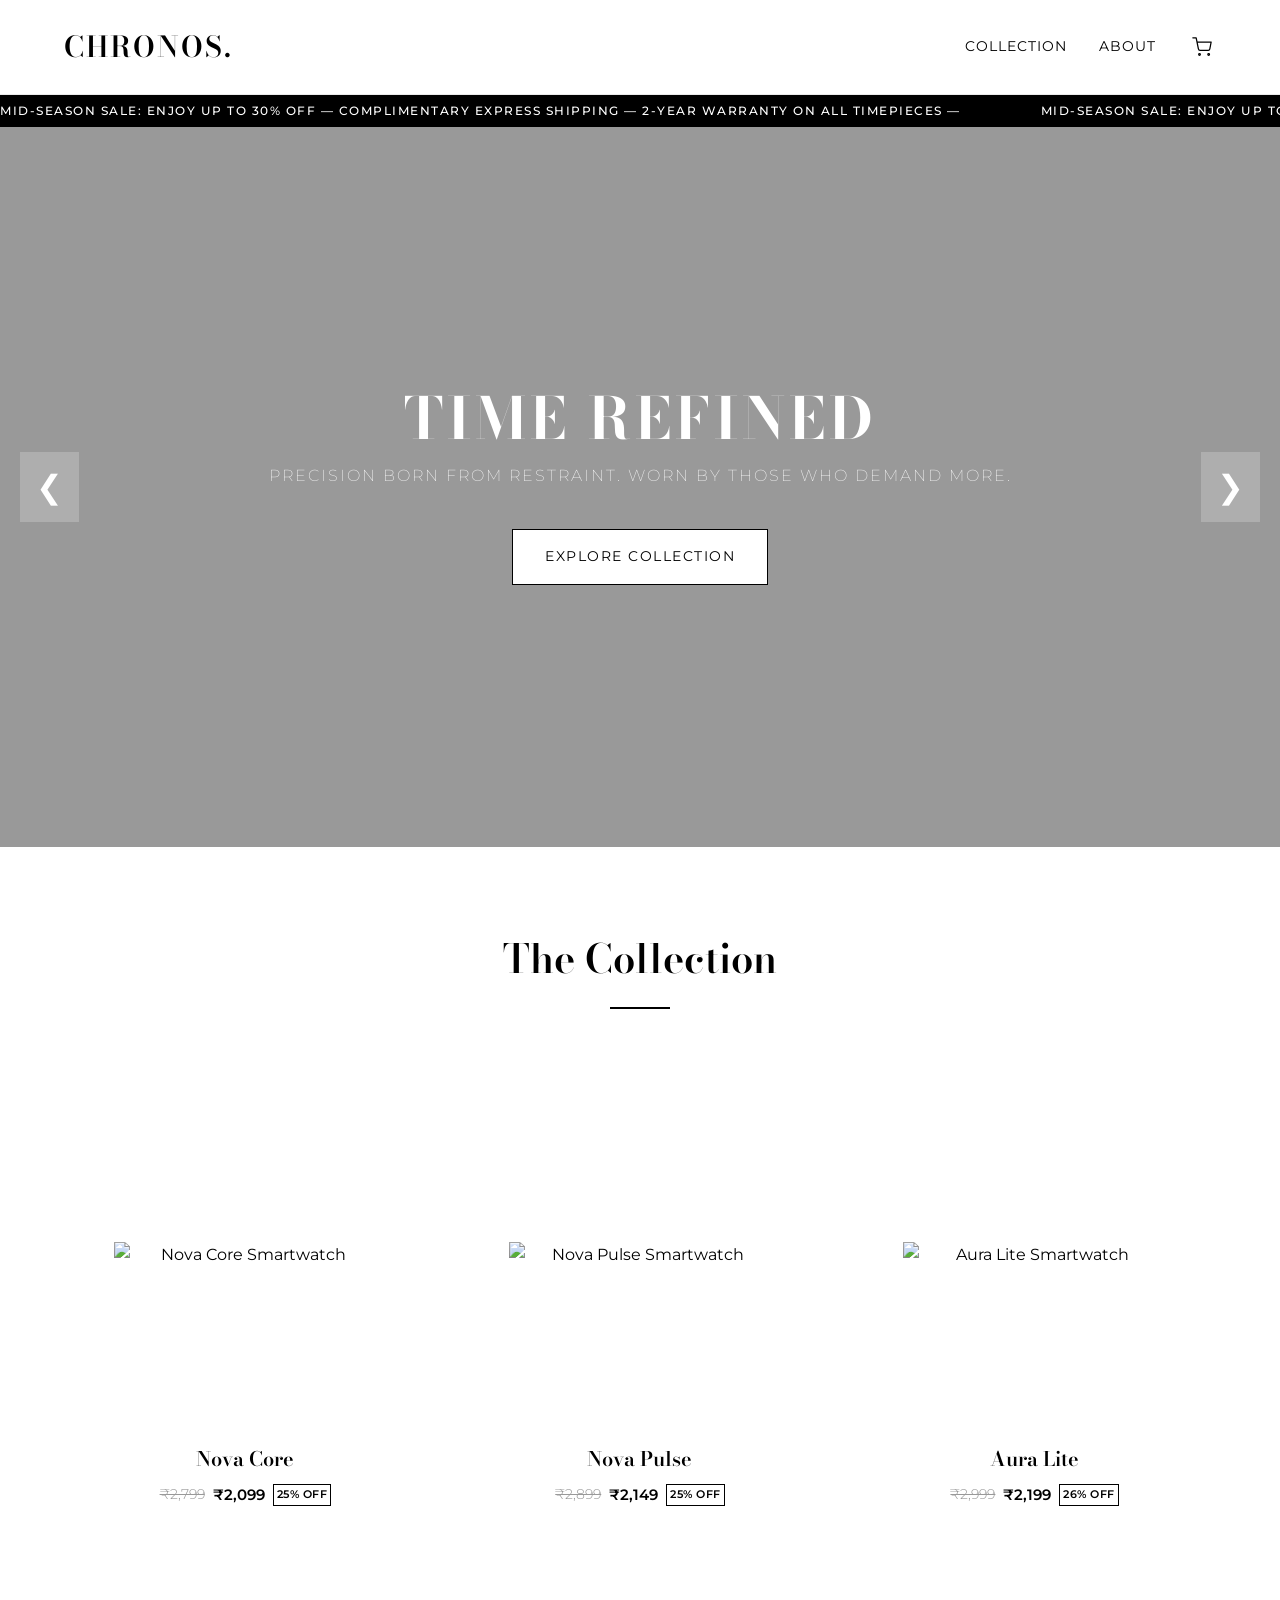
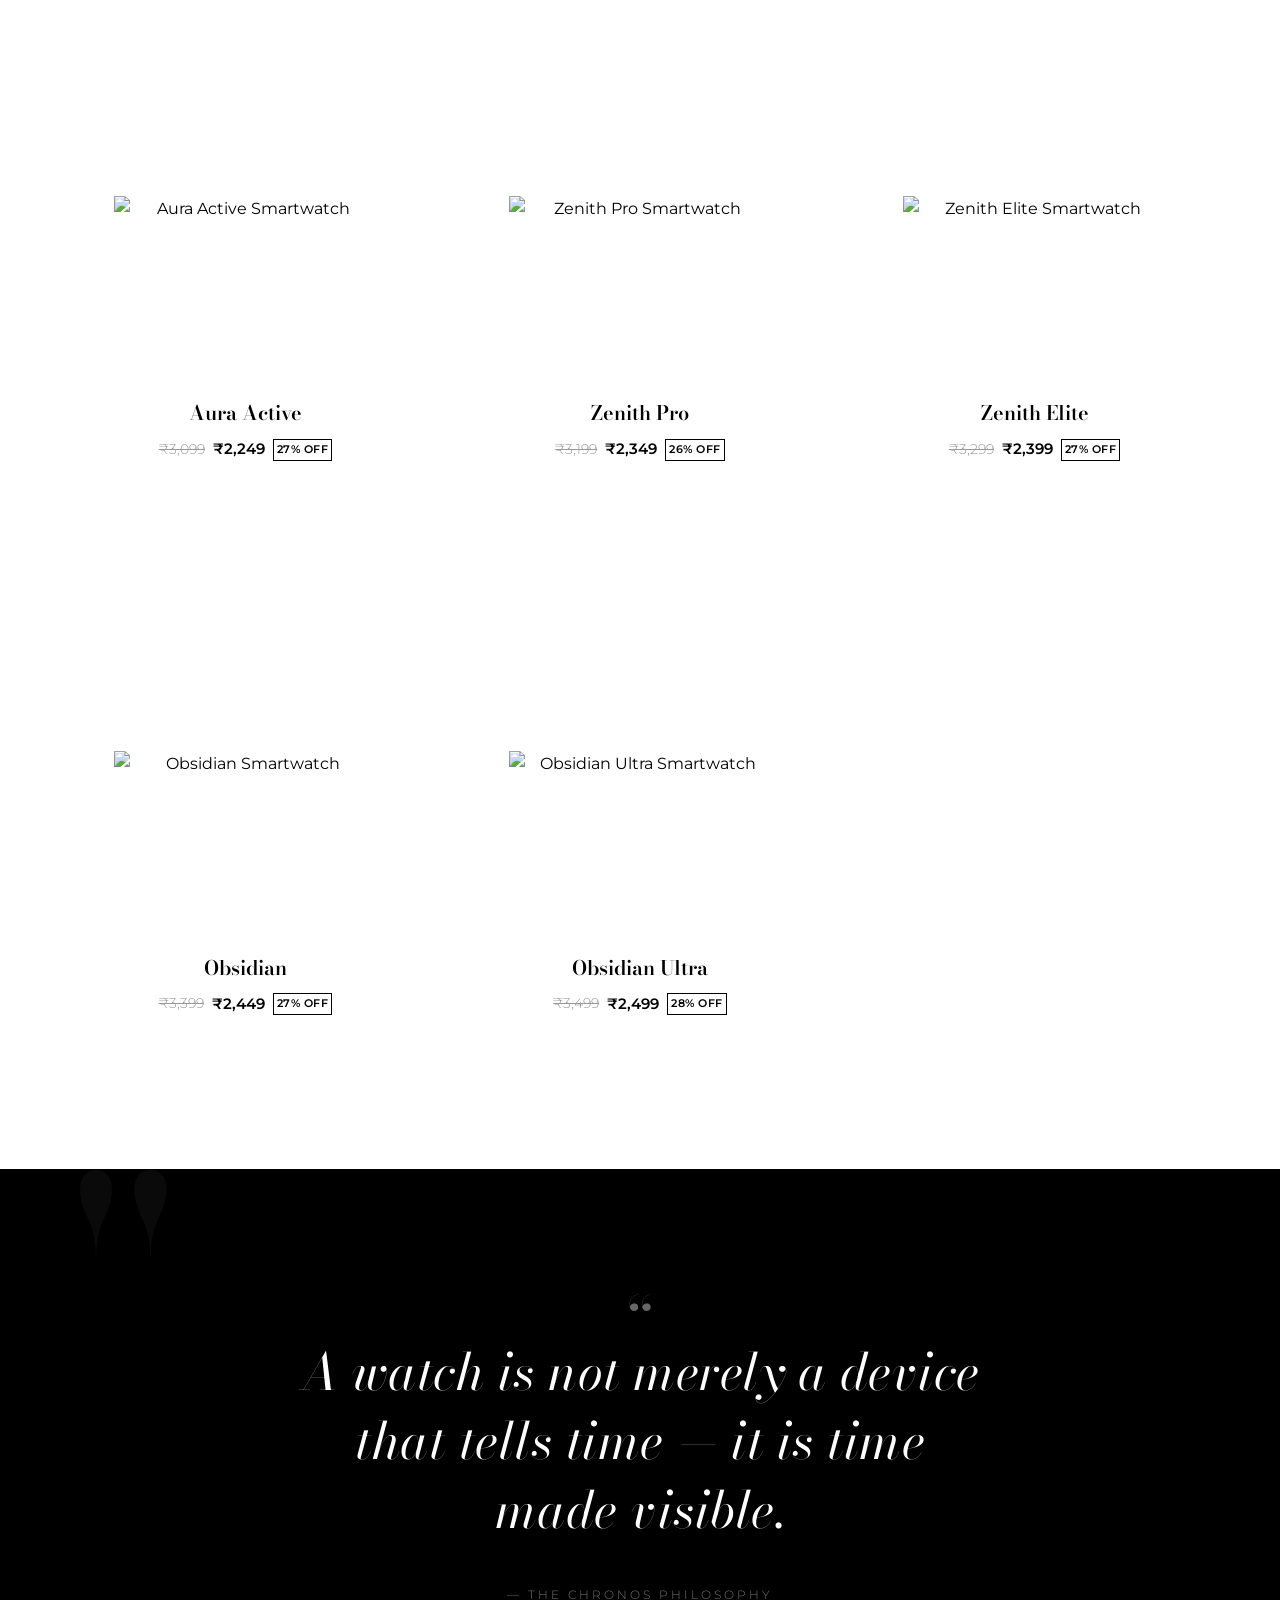
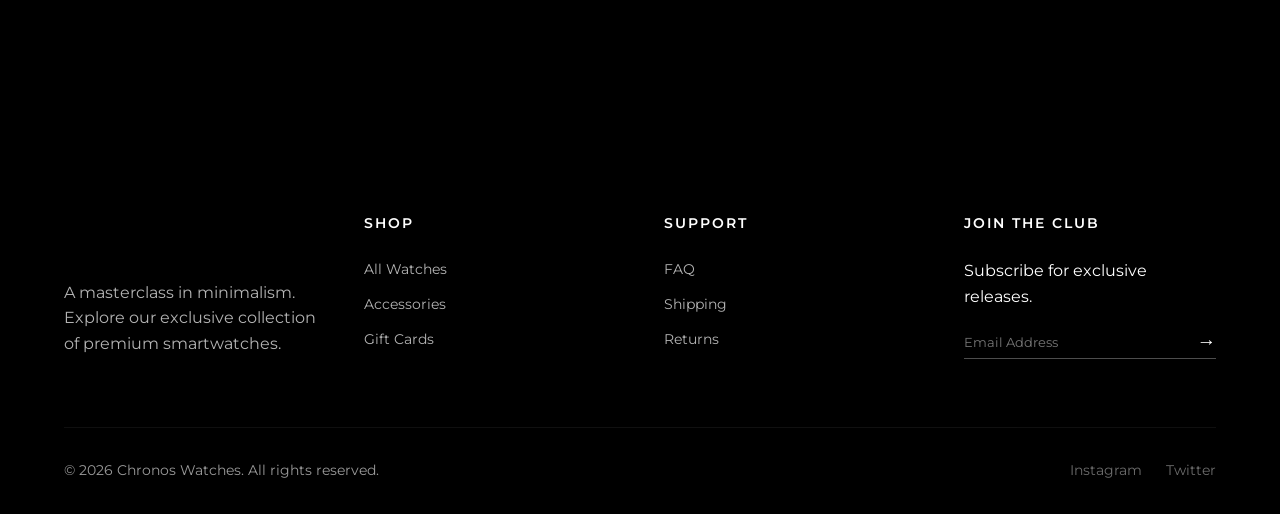
==== loss/index.html @ ccad3d7b "gain and loss frames add" ====
<!DOCTYPE html>
<html lang="en">
<head>
    <meta charset="UTF-8">
    <meta name="viewport" content="width=device-width, initial-scale=1.0">
    <title>CHRONOS | Minimalist Smartwatches</title>
    <meta name="description" content="Discover CHRONOS, a collection of premium, minimalistic smartwatches featuring luxury aesthetics and cutting-edge technology.">
    <link rel="preconnect" href="https://fonts.googleapis.com">
    <link rel="preconnect" href="https://fonts.gstatic.com" crossorigin>
    <link rel="preload" as="style" href="https://fonts.googleapis.com/css2?family=Bodoni+Moda:ital,opsz,wght@0,6..96,400..900;1,6..96,400..900&family=Montserrat:ital,wght@0,100..900;1,100..900&display=swap">
    <link rel="stylesheet" href="https://fonts.googleapis.com/css2?family=Bodoni+Moda:ital,opsz,wght@0,6..96,400..900;1,6..96,400..900&family=Montserrat:ital,wght@0,100..900;1,100..900&display=swap" media="print" onload="this.media='all'">
    <noscript><link rel="stylesheet" href="https://fonts.googleapis.com/css2?family=Bodoni+Moda:ital,opsz,wght@0,6..96,400..900;1,6..96,400..900&family=Montserrat:ital,wght@0,100..900;1,100..900&display=swap"></noscript>
    <link rel="stylesheet" href="styles.css">
</head>
<body>
    <header class="header product-header">
        <div class="header-left">
            <a href="index.html" class="logo">CHRONOS.</a>
        </div>
        <nav class="nav">
            <a href="#collection">Collection</a>
            <a href="#about">About</a>
            <a href="checkout.html" class="cart-btn" id="cartBtn">
                <div class="cart-icon-wrapper">
                    <svg xmlns="http://www.w3.org/2000/svg" width="20" height="20" viewBox="0 0 24 24" fill="none" stroke="currentColor" stroke-width="1.5" stroke-linecap="round" stroke-linejoin="round">
                        <circle cx="9" cy="21" r="1"></circle>
                        <circle cx="20" cy="21" r="1"></circle>
                        <path d="M1 1h4l2.68 13.39a2 2 0 0 0 2 1.61h9.72a2 2 0 0 0 2-1.61L23 6H6"></path>
                    </svg>
                    <span class="cart-badge" id="cartCountText">0</span>
                </div>
            </a>
        </nav>
    </header>

    <div class="announcement-bar">
        <div class="announcement-track">
            <span>MID-SEASON SALE: ENJOY UP TO 30% OFF — COMPLIMENTARY EXPRESS SHIPPING — 2-YEAR WARRANTY ON ALL TIMEPIECES — </span>
            <span>MID-SEASON SALE: ENJOY UP TO 30% OFF — COMPLIMENTARY EXPRESS SHIPPING — 2-YEAR WARRANTY ON ALL TIMEPIECES — </span>
        </div>
    </div>

    <main>
        <section class="hero-carousel">
            <div class="carousel-container" id="carouselContainer">
                <div class="carousel-slide active" style="background-image: url('assets/hero_1.png');">
                    <div class="hero-content">
                        <h1>Time Refined</h1>
                        <p>Precision born from restraint. Worn by those who demand more.</p>
                        <a href="#collection" class="btn btn-outline" style="background-color: var(--color-white); color: var(--color-black);">Explore Collection</a>
                    </div>
                </div>
                <div class="carousel-slide" style="background-image: url('assets/hero_2.png');">
                    <div class="hero-content">
                        <h1>Pure Elegance</h1>
                        <p>Where silence meets precision. Designed for the discerning few.</p>
                        <a href="#collection" class="btn btn-outline" style="background-color: var(--color-white); color: var(--color-black);">View Range</a>
                    </div>
                </div>
                <div class="carousel-slide" style="background-image: url('assets/hero_3.png');">
                    <div class="hero-content">
                        <h1>Built to Perform</h1>
                        <p>Every second tracked. Every detail uncompromised.</p>
                        <a href="#collection" class="btn btn-outline" style="background-color: var(--color-white); color: var(--color-black);">Discover More</a>
                    </div>
                </div>
            </div>
            <button class="carousel-btn prev-btn" onclick="moveCarousel(-1)">&#10094;</button>
            <button class="carousel-btn next-btn" onclick="moveCarousel(1)">&#10095;</button>
        </section>

        <section id="collection" class="collection">
            <h2 class="section-title">The Collection</h2>
            <div class="product-grid">
                <!-- Product 1 -->
                <div class="product-card" data-id="1">
                    <div class="product-image-wrapper">
                        <img src="assets/nova_core.png" alt="Nova Core Smartwatch">
                    </div>
                    <div class="product-info">
                        <h3>Nova Core</h3>
                        <p class="price-container">
                            <span class="original-price">₹2,799</span>
                            <span class="sale-price">₹2,099</span>
                            <span class="discount-label">25% OFF</span>
                        </p>
                        <a href="product.html?id=nova-core" class="btn btn-view" style="display:inline-block;">View Details</a>
                    </div>
                </div>
                <!-- Product 2 -->
                <div class="product-card" data-id="2">
                    <div class="product-image-wrapper">
                        <img src="assets/nova_pulse.png" alt="Nova Pulse Smartwatch">
                    </div>
                    <div class="product-info">
                        <h3>Nova Pulse</h3>
                        <p class="price-container">
                            <span class="original-price">₹2,899</span>
                            <span class="sale-price">₹2,149</span>
                            <span class="discount-label">25% OFF</span>
                        </p>
                        <a href="product.html?id=nova-pulse" class="btn btn-view" style="display:inline-block;">View Details</a>
                    </div>
                </div>
                <!-- Product 3 -->
                <div class="product-card" data-id="3">
                    <div class="product-image-wrapper">
                        <img src="assets/aura_lite.png" alt="Aura Lite Smartwatch">
                    </div>
                    <div class="product-info">
                        <h3>Aura Lite</h3>
                        <p class="price-container">
                            <span class="original-price">₹2,999</span>
                            <span class="sale-price">₹2,199</span>
                            <span class="discount-label">26% OFF</span>
                        </p>
                        <a href="product.html?id=aura-lite" class="btn btn-view" style="display:inline-block;">View Details</a>
                    </div>
                </div>
                <!-- Product 4 -->
                <div class="product-card" data-id="4">
                    <div class="product-image-wrapper">
                        <img src="assets/aura_active.png" alt="Aura Active Smartwatch">
                    </div>
                    <div class="product-info">
                        <h3>Aura Active</h3>
                        <p class="price-container">
                            <span class="original-price">₹3,099</span>
                            <span class="sale-price">₹2,249</span>
                            <span class="discount-label">27% OFF</span>
                        </p>
                        <a href="product.html?id=aura-active" class="btn btn-view" style="display:inline-block;">View Details</a>
                    </div>
                </div>
                <!-- Product 5 -->
                <div class="product-card" data-id="5">
                    <div class="product-image-wrapper">
                        <img src="assets/zenith_pro.png" alt="Zenith Pro Smartwatch">
                    </div>
                    <div class="product-info">
                        <h3>Zenith Pro</h3>
                        <p class="price-container">
                            <span class="original-price">₹3,199</span>
                            <span class="sale-price">₹2,349</span>
                            <span class="discount-label">26% OFF</span>
                        </p>
                        <a href="product.html?id=zenith-pro" class="btn btn-view" style="display:inline-block;">View Details</a>
                    </div>
                </div>
                <!-- Product 6 -->
                <div class="product-card" data-id="6">
                    <div class="product-image-wrapper">
                        <img src="assets/zenith_elite.png" alt="Zenith Elite Smartwatch">
                    </div>
                    <div class="product-info">
                        <h3>Zenith Elite</h3>
                        <p class="price-container">
                            <span class="original-price">₹3,299</span>
                            <span class="sale-price">₹2,399</span>
                            <span class="discount-label">27% OFF</span>
                        </p>
                        <a href="product.html?id=zenith-elite" class="btn btn-view" style="display:inline-block;">View Details</a>
                    </div>
                </div>
                <!-- Product 7 -->
                <div class="product-card" data-id="7">
                    <div class="product-image-wrapper">
                        <img src="assets/obsidian.png" alt="Obsidian Smartwatch">
                    </div>
                    <div class="product-info">
                        <h3>Obsidian</h3>
                        <p class="price-container">
                            <span class="original-price">₹3,399</span>
                            <span class="sale-price">₹2,449</span>
                            <span class="discount-label">27% OFF</span>
                        </p>
                        <a href="product.html?id=obsidian" class="btn btn-view" style="display:inline-block;">View Details</a>
                    </div>
                </div>
                <!-- Product 8 -->
                <div class="product-card" data-id="8">
                    <div class="product-image-wrapper">
                        <img src="assets/obsidian_ultra.png" alt="Obsidian Ultra Smartwatch">
                    </div>
                    <div class="product-info">
                        <h3>Obsidian Ultra</h3>
                        <p class="price-container">
                            <span class="original-price">₹3,499</span>
                            <span class="sale-price">₹2,499</span>
                            <span class="discount-label">28% OFF</span>
                        </p>
                        <a href="product.html?id=obsidian-ultra" class="btn btn-view" style="display:inline-block;">View Details</a>
                    </div>
                </div>
            </div>
        </section>

        <!-- Editorial Quote Section -->
        <section class="editorial-quote">
            <div class="editorial-quote-inner">
                <span class="quote-mark">&ldquo;</span>
                <blockquote>A watch is not merely a device<br>that tells time &mdash; it is time<br>made visible.</blockquote>
                <p class="quote-author">— The CHRONOS Philosophy</p>
            </div>
        </section>

    </main>

    <footer class="footer-advanced">
        <div class="footer-grid">
            <div class="footer-brand">
                <div class="logo">CHRONOS.</div>
                <p>A masterclass in minimalism. Explore our exclusive collection of premium smartwatches.</p>
            </div>
            <div class="footer-links">
                <h4>Shop</h4>
                <a href="index.html#collection">All Watches</a>
                <a href="#">Accessories</a>
                <a href="#">Gift Cards</a>
            </div>
            <div class="footer-links">
                <h4>Support</h4>
                <a href="#">FAQ</a>
                <a href="#">Shipping</a>
                <a href="#">Returns</a>
            </div>
            <div class="footer-newsletter">
                <h4>Join the Club</h4>
                <p>Subscribe for exclusive releases.</p>
                <form class="newsletter-form">
                    <input type="email" placeholder="Email Address" required>
                    <button type="submit">→</button>
                </form>
            </div>
        </div>
        <div class="footer-bottom">
            <p>&copy; 2026 Chronos Watches. All rights reserved.</p>
            <div class="socials">
                <a href="#">Instagram</a>
                <a href="#">Twitter</a>
            </div>
        </div>
    </footer>

    <script src="script.js"></script>
</body>
</html>
---- loss/styles.css ----
/* Base Styles & Reset */
* {
    margin: 0;
    padding: 0;
    box-sizing: border-box;
}

:root {
    --color-black: #000000;
    --color-white: #ffffff;
    --font-heading: 'Bodoni Moda', serif;
    --font-body: 'Montserrat', sans-serif;
    --transition-smooth: all 0.4s cubic-bezier(0.25, 0.46, 0.45, 0.94);
}

body {
    font-family: var(--font-body);
    background-color: var(--color-white);
    color: var(--color-black);
    line-height: 1.6;
    overflow-x: hidden;
}

h1, h2, h3, h4, .logo {
    font-family: var(--font-heading);
    font-weight: 600;
}

a {
    text-decoration: none;
    color: var(--color-black);
}

/* Header */
.header {
    display: flex;
    justify-content: space-between;
    align-items: center;
    padding: 1.5rem 5%;
    border-bottom: 1px solid #eaeaea;
    position: sticky;
    top: 0;
    background-color: var(--color-white);
    z-index: 100;
}

.logo {
    font-size: 1.8rem;
    letter-spacing: 2px;
    color: var(--color-black);
    font-weight: 600;
}

.nav {
    display: flex;
    gap: 2rem;
    align-items: center;
}

.nav a {
    text-transform: uppercase;
    font-size: 0.85rem;
    letter-spacing: 1px;
    position: relative;
}

.nav a::after {
    content: '';
    position: absolute;
    width: 0;
    height: 1px;
    bottom: -4px;
    left: 0;
    background-color: var(--color-black);
    transition: var(--transition-smooth);
}

.nav a:hover::after {
    width: 100%;
}

.cart-btn {
    background: none;
    border: none;
    cursor: pointer;
    color: var(--color-black);
    display: flex;
    align-items: center;
    justify-content: center;
    position: relative;
    padding: 0.25rem;
    transition: transform 0.2s ease;
}

.cart-btn:hover {
    transform: scale(1.05);
}

.cart-icon-wrapper {
    position: relative;
    display: flex;
    align-items: center;
    justify-content: center;
}

.cart-badge {
    position: absolute;
    top: -8px;
    right: -8px;
    background-color: var(--color-black);
    color: var(--color-white);
    font-family: var(--font-body);
    font-size: 0.6rem;
    font-weight: 700;
    width: 18px;
    height: 18px;
    border-radius: 50%;
    display: flex;
    align-items: center;
    justify-content: center;
    border: 2px solid var(--color-white);
}

/* Hero Section */
.hero {
    height: 80vh;
    display: flex;
    justify-content: center;
    align-items: center;
    text-align: center;
    padding: 0 5%;
    background-color: var(--color-white);
}

.hero-content {
    max-width: 800px;
}

.hero h1 {
    font-size: 5rem;
    line-height: 1.1;
    margin-bottom: 1.5rem;
}

.hero p {
    font-size: 1.1rem;
    margin-bottom: 3rem;
    font-weight: 300;
}

/* Buttons */
.btn {
    display: inline-block;
    padding: 1rem 2rem;
    font-family: var(--font-body);
    text-transform: uppercase;
    letter-spacing: 1.5px;
    font-size: 0.85rem;
    cursor: pointer;
    transition: var(--transition-smooth);
    border: 1px solid var(--color-black);
}

.btn-outline {
    background-color: transparent;
    color: var(--color-black);
}

.btn-outline:hover {
    background-color: var(--color-black);
    color: var(--color-white);
}

.btn-solid {
    background-color: var(--color-black);
    color: var(--color-white);
    width: 100%;
    margin-top: 1rem;
}

.btn-solid:hover {
    background-color: var(--color-white);
    color: var(--color-black);
}

.btn-view {
    background-color: transparent;
    color: var(--color-black);
    padding: 0.5rem 1rem;
    margin-top: 1rem;
    width: 100%;
    opacity: 0;
    transform: translateY(10px);
}

/* Collection Section */
.collection {
    padding: 5rem 5%;
    background-color: var(--color-white);
}

.section-title {
    font-size: 2.5rem;
    text-align: center;
    margin-bottom: 4rem;
    position: relative;
}

.section-title::after {
    content: '';
    display: block;
    width: 60px;
    height: 2px;
    background-color: var(--color-black);
    margin: 1rem auto 0;
}

.product-grid {
    display: grid;
    grid-template-columns: repeat(auto-fill, minmax(280px, 1fr));
    gap: 3rem 2rem;
}

.product-card {
    text-align: center;
    cursor: pointer;
    border: 1px solid transparent;
    padding: 1rem;
    transition: var(--transition-smooth);
}

.product-card:hover {
    border-color: var(--color-black);
}

.product-card:hover .btn-view {
    opacity: 1;
    transform: translateY(0);
}

.product-image-wrapper {
    background-color: var(--color-white);
    aspect-ratio: 1 / 1;
    display: flex;
    justify-content: center;
    align-items: center;
    overflow: hidden;
    margin-bottom: 1.5rem;
    position: relative;
    cursor: pointer;
}

.product-image-wrapper::after {
    content: '';
    position: absolute;
    inset: 0;
    background: rgba(0,0,0,0);
    transition: background 0.35s ease;
    pointer-events: none;
}

.product-card:hover .product-image-wrapper::after {
    background: rgba(0,0,0,0.12);
}

.product-image-wrapper img {
    width: 80%;
    height: auto;
    object-fit: contain;
    transition: var(--transition-smooth);
}

.product-card:hover .product-image-wrapper img {
    transform: scale(1.05);
}

.product-info h3 {
    font-size: 1.25rem;
    margin-bottom: 0.5rem;
}

.price {
    font-family: var(--font-body);
    font-weight: 500;
    font-size: 1rem;
}

/* Modal */
.modal {
    display: none;
    position: fixed;
    top: 0;
    left: 0;
    width: 100%;
    height: 100%;
    background-color: rgba(0, 0, 0, 0.8);
    z-index: 1000;
    justify-content: center;
    align-items: center;
    backdrop-filter: blur(5px);
}

.modal.active {
    display: flex;
}

.modal-content {
    background-color: var(--color-white);
    width: 90%;
    max-width: 900px;
    display: flex;
    flex-direction: row;
    position: relative;
    box-shadow: 0 20px 40px rgba(0,0,0,0.2);
    animation: slideUp 0.4s ease-out;
}

@keyframes slideUp {
    from { opacity: 0; transform: translateY(20px); }
    to { opacity: 1; transform: translateY(0); }
}

.close-btn {
    position: absolute;
    top: 1rem;
    right: 1.5rem;
    font-size: 2rem;
    cursor: pointer;
    line-height: 1;
    transition: color 0.3s;
}

.close-btn:hover {
    color: #666;
}

.modal-image {
    flex: 1;
    padding: 2rem;
    display: flex;
    justify-content: center;
    align-items: center;
    background-color: #f9f9f9;
}

.modal-image img {
    max-width: 100%;
    height: auto;
}

.modal-details {
    flex: 1;
    padding: 3rem;
    display: flex;
    flex-direction: column;
    justify-content: center;
}

.modal-details h2 {
    font-size: 2.5rem;
    margin-bottom: 0.5rem;
}

.modal-price {
    font-size: 1.25rem;
    font-weight: 600;
    margin-bottom: 2rem;
}

.modal-features {
    margin-bottom: 2rem;
}

.modal-features h4 {
    margin-bottom: 1rem;
    font-family: var(--font-body);
    text-transform: uppercase;
    font-size: 0.85rem;
    letter-spacing: 1px;
}

.modal-features ul {
    list-style-position: inside;
    list-style-type: square;
    font-weight: 300;
}

.modal-features li {
    margin-bottom: 0.5rem;
}

/* Advanced Footer */
.footer-advanced {
    background-color: var(--color-black);
    color: var(--color-white);
    padding: 5rem 5% 2rem;
}

.footer-advanced a {
    color: var(--color-white);
    opacity: 0.7;
    transition: var(--transition-smooth);
}

.footer-advanced a:hover {
    opacity: 1;
}

.footer-grid {
    display: grid;
    grid-template-columns: repeat(auto-fit, minmax(200px, 1fr));
    gap: 3rem;
    margin-bottom: 4rem;
}

.footer-brand .logo {
    margin-bottom: 1rem;
    font-size: 2rem;
}

.footer-brand p {
    opacity: 0.7;
    max-width: 300px;
}

.footer-links h4, .footer-newsletter h4 {
    font-family: var(--font-body);
    text-transform: uppercase;
    letter-spacing: 2px;
    font-size: 0.85rem;
    margin-bottom: 1.5rem;
}

.footer-links a {
    display: block;
    margin-bottom: 0.75rem;
    font-size: 0.9rem;
}

.newsletter-form {
    display: flex;
    border-bottom: 1px solid rgba(255,255,255,0.3);
    margin-top: 1rem;
}

.newsletter-form input {
    background: none;
    border: none;
    color: var(--color-white);
    padding: 0.5rem 0;
    width: 100%;
    font-family: var(--font-body);
}

.newsletter-form input:focus {
    outline: none;
}

.newsletter-form button {
    background: none;
    border: none;
    color: var(--color-white);
    font-size: 1.2rem;
    cursor: pointer;
}

.footer-bottom {
    display: flex;
    justify-content: space-between;
    flex-wrap: wrap;
    gap: 1rem;
    border-top: 1px solid rgba(255,255,255,0.1);
    padding-top: 2rem;
    font-size: 0.85rem;
    opacity: 0.6;
}

.footer-bottom .socials {
    display: flex;
    gap: 1.5rem;
}

/* Carousel */
.hero-carousel {
    position: relative;
    height: 80vh;
    overflow: hidden;
}

.carousel-container {
    display: flex;
    height: 100%;
    transition: transform 0.5s ease-in-out;
}

.carousel-slide {
    min-width: 100%;
    height: 100%;
    background-size: cover;
    background-position: center;
    display: flex;
    justify-content: center;
    align-items: center;
    text-align: center;
    position: relative;
}

.carousel-slide::before {
    content: '';
    position: absolute;
    top: 0; left: 0; width: 100%; height: 100%;
    background: rgba(0,0,0,0.4);
}

.carousel-slide .hero-content {
    position: relative;
    z-index: 2;
    color: var(--color-white);
}

.carousel-slide h1 {
    font-size: 3.6rem;
    font-weight: 700;
    margin-bottom: 1rem;
    text-transform: uppercase;
    letter-spacing: 4px;
    line-height: 1;
}

.carousel-slide p {
    font-family: var(--font-body);
    font-size: 1rem;
    margin-bottom: 2.5rem;
    font-weight: 200;
    letter-spacing: 2px;
    text-transform: uppercase;
    opacity: 0.85;
}

.carousel-btn {
    position: absolute;
    top: 50%;
    transform: translateY(-50%);
    background: rgba(255,255,255,0.2);
    border: none;
    color: var(--color-white);
    font-size: 2rem;
    padding: 1rem;
    cursor: pointer;
    transition: var(--transition-smooth);
    z-index: 10;
}

.carousel-btn:hover {
    background: rgba(255,255,255,0.5);
    color: var(--color-black);
}

.prev-btn { left: 20px; }
.next-btn { right: 20px; }

/* --- CUSTOM LUXURY PRODUCT PAGE STYLES --- */

/* Announcement Marquee Bar */
.announcement-bar {
    background-color: var(--color-black);
    color: var(--color-white);
    height: 32px;
    display: flex;
    align-items: center;
    overflow: hidden;
    position: relative;
    width: 100%;
    font-family: var(--font-body);
    font-size: 0.72rem;
    font-weight: 500;
    letter-spacing: 1.5px;
}

.announcement-track {
    display: flex;
    width: max-content;
    animation: scroll-left 30s linear infinite;
    white-space: nowrap;
}

.announcement-track span {
    padding-right: 5rem;
    display: inline-block;
}

@keyframes scroll-left {
    0% { transform: translateX(0); }
    100% { transform: translateX(-50%); }
}



/* Product Main Container */
.product-main {
    max-width: 1400px;
    margin: 0 auto;
    padding: 4rem 5% 4rem 0; /* No left padding on main to allow image to hit extreme left */
    background-color: var(--color-white);
}

/* 3-Column Top Section */
.product-top-section {
    display: grid;
    grid-template-columns: 1.5fr 1fr 0.9fr;
    gap: 4rem;
    align-items: flex-start;
}

/* Column 1: Vertically Scrolled Gallery on Left */
.product-image-col {
    display: flex;
    flex-direction: column;
    gap: 2rem;
    position: static; /* Scrolls naturally */
    margin-left: 0;
}

.vertical-scroll-gallery {
    display: flex;
    flex-direction: column;
    gap: 2rem;
    width: 100%;
}

.vertical-scroll-gallery img {
    width: 100%;
    aspect-ratio: 1.05 / 1;
    object-fit: contain;
    background-color: #f7f7f7; /* High-end light grey background frame */
    padding: 3rem;
    transition: transform 0.4s cubic-bezier(0.25, 0.46, 0.45, 0.94);
    border: none;
}

.vertical-scroll-gallery img:hover {
    transform: scale(1.02);
}

/* Column 2: Sticky Info Col */
.product-info-col {
    display: flex;
    flex-direction: column;
    padding-right: 1.5rem;
    position: sticky;
    top: 130px; /* Sticks below header and announcement bar */
}

.store-link {
    font-family: var(--font-body);
    font-size: 0.72rem;
    font-weight: 600;
    color: #888;
    letter-spacing: 2px;
    text-transform: uppercase;
    margin-bottom: 0.75rem;
    text-decoration: none;
    transition: color 0.3s;
}

.store-link:hover {
    color: var(--color-black);
}

.product-info-col h1 {
    font-family: var(--font-heading);
    font-size: 3.8rem;
    font-weight: 300;
    line-height: 1.1;
    color: var(--color-black);
    margin-bottom: 1.5rem;
}

.product-ratings {
    display: flex;
    align-items: center;
    gap: 0.75rem;
    margin-bottom: 1.5rem;
}

.product-ratings .stars {
    color: var(--color-black);
    font-size: 1.1rem;
    letter-spacing: 1px;
}

.rating-link {
    font-family: var(--font-body);
    font-size: 0.8rem;
    color: #666;
    text-decoration: underline;
    transition: color 0.3s;
}

.rating-link:hover {
    color: var(--color-black);
}

.separator-line-light {
    border-bottom: 1px solid #eaeaea;
    margin: 2rem 0;
}

/* Price presentation */
.product-price-block {
    display: flex;
    align-items: center;
    gap: 1rem;
    margin-bottom: 0.5rem;
}

.original-price {
    font-family: var(--font-body);
    font-size: 1.3rem;
    color: #888;
    text-decoration: line-through;
    font-weight: 300;
}

.product-info-col .price {
    font-family: var(--font-body);
    font-size: 2.4rem;
    font-weight: 400;
    color: var(--color-black);
}

.discount-badge {
    background-color: var(--color-black);
    color: var(--color-white);
    font-family: var(--font-body);
    font-size: 0.72rem;
    font-weight: 600;
    padding: 3px 8px;
    letter-spacing: 1px;
}

.shipping-returns-notice {
    font-family: var(--font-body);
    font-size: 0.75rem;
    font-weight: 600;
    color: #666;
    letter-spacing: 1.5px;
    margin-bottom: 2.5rem;
    text-transform: uppercase;
}

.product-bullets ul {
    list-style-type: none;
    padding: 0;
    margin: 0;
}

.product-bullets li {
    font-family: var(--font-body);
    font-size: 0.95rem;
    font-weight: 300;
    line-height: 1.8;
    color: #333;
    margin-bottom: 0.75rem;
    position: relative;
    padding-left: 1.5rem;
}

.product-bullets li::before {
    content: "—";
    position: absolute;
    left: 0;
    color: var(--color-black);
}

/* Column 3: Sticky Buy Area */
.product-buy-col {
    background-color: #ffffff;
    padding: 0;
    border: none;
    display: flex;
    flex-direction: column;
    position: sticky;
    top: 130px; /* Sticks below header and announcement bar */
}

.buybox-price {
    font-family: var(--font-body);
    font-size: 2.4rem;
    font-weight: 400;
    margin-bottom: 0.2rem;
}

.buybox-original-row {
    display: flex;
    align-items: center;
    gap: 0.75rem;
    margin-bottom: 1.5rem;
}

.original-price-small {
    font-family: var(--font-body);
    color: #888;
    text-decoration: line-through;
    font-size: 1rem;
    font-weight: 300;
}

.discount-label-small {
    font-family: var(--font-body);
    font-size: 0.72rem;
    font-weight: 600;
    border: 1px solid var(--color-black);
    padding: 1px 5px;
    letter-spacing: 0.5px;
}

.delivery-info {
    font-family: var(--font-body);
    font-size: 0.85rem;
    font-weight: 300;
    color: #555;
    line-height: 1.6;
    margin-bottom: 2rem;
}

/* Custom quantity selector */
.qty-selector {
    display: flex;
    align-items: center;
    border: 1px solid var(--color-black);
    width: fit-content;
    margin-bottom: 1.5rem;
    height: 48px;
}

.qty-btn {
    background: none;
    border: none;
    width: 40px;
    height: 100%;
    cursor: pointer;
    font-size: 1.1rem;
    font-family: var(--font-body);
    font-weight: 300;
    transition: background 0.3s;
}

.qty-btn:hover {
    background-color: #f5f5f5;
}

#qtyInput {
    border: none;
    border-left: 1px solid #eaeaea;
    border-right: 1px solid #eaeaea;
    width: 50px;
    height: 100%;
    text-align: center;
    font-family: var(--font-body);
    font-size: 0.95rem;
    font-weight: 400;
}

#qtyInput:focus {
    outline: none;
}

/* Rectangular luxury buttons */
.btn-add-cart {
    background-color: var(--color-black);
    color: var(--color-white);
    border: 1px solid var(--color-black);
    padding: 1.2rem 2rem;
    font-size: 0.85rem;
    font-weight: 500;
    letter-spacing: 2px;
    text-transform: uppercase;
    cursor: pointer;
    transition: var(--transition-smooth);
    border-radius: 0;
    margin-top: 0;
    margin-bottom: 0.75rem;
    width: 100%;
    height: 52px;
    display: flex;
    justify-content: center;
    align-items: center;
}

.btn-add-cart:hover {
    background-color: var(--color-white);
    color: var(--color-black);
}

.btn-buy-now {
    background-color: var(--color-white);
    color: var(--color-black);
    border: 1px solid var(--color-black);
    padding: 1.2rem 2rem;
    font-size: 0.85rem;
    font-weight: 500;
    letter-spacing: 2px;
    text-transform: uppercase;
    cursor: pointer;
    transition: var(--transition-smooth);
    border-radius: 0;
    margin-top: 0;
    width: 100%;
    height: 52px;
    display: flex;
    justify-content: center;
    align-items: center;
}

.btn-buy-now:hover {
    background-color: var(--color-black);
    color: var(--color-white);
}

/* Purchase Nudges */
.product-nudges {
    margin-top: 1.5rem;
    padding: 1.2rem;
    background-color: #fafafa;
    border: 1px solid #eaeaea;
    display: flex;
    flex-direction: column;
    gap: 0.6rem;
}

.nudge-item {
    font-family: var(--font-body);
    font-size: 0.78rem;
    font-weight: 400;
    color: #444;
    display: flex;
    align-items: center;
    gap: 0.4rem;
}

.flash-sale-nudge {
    font-weight: 500;
    color: var(--color-black);
}

.purchase-benefits {
    margin-top: 1.5rem;
    display: flex;
    flex-direction: column;
    gap: 0.5rem;
}

.purchase-benefits p {
    font-family: var(--font-body);
    font-size: 0.8rem;
    color: #666;
    font-weight: 400;
}

/* Grid crossed out prices styling */
.price-container {
    display: flex;
    justify-content: center;
    align-items: center;
    gap: 0.5rem;
    margin-top: 0.5rem;
}

.price-container .original-price {
    font-size: 0.85rem;
    color: #999;
    text-decoration: line-through;
}

.price-container .sale-price {
    font-family: var(--font-body);
    font-size: 0.95rem;
    font-weight: 600;
    color: var(--color-black);
}

.price-container .discount-label {
    font-family: var(--font-body);
    font-size: 0.7rem;
    font-weight: 600;
    border: 1px solid var(--color-black);
    padding: 1px 3px;
    letter-spacing: 0.5px;
}

/* Separation lines */
.separator-line {
    border-bottom: 1px solid #eaeaea;
    margin: 5rem 0;
}

/* Sections */
.product-description-section,
.product-manufacturer-section,
.product-reviews-section {
    padding: 0;
}

.product-description-section h2,
.product-manufacturer-section h2,
.product-reviews-section h2 {
    font-family: var(--font-heading);
    font-size: 2.2rem;
    font-weight: 400;
    text-align: center;
    margin-bottom: 3rem;
    letter-spacing: 1px;
}

.product-description {
    font-family: var(--font-body);
    font-size: 1.1rem;
    font-weight: 300;
    line-height: 1.8;
    color: #333;
    max-width: 900px;
    margin: 0 auto;
    text-align: center;
}

/* Manufacturer Section */
.manufacturer-grid {
    display: grid;
    grid-template-columns: 1fr 1fr;
    gap: 4rem;
}

.mfg-card {
    display: flex;
    flex-direction: column;
}

.mfg-card img {
    width: 100%;
    height: 480px;
    object-fit: cover;
    margin-bottom: 2rem;
    border: none;
}

.mfg-card h3 {
    font-family: var(--font-heading);
    font-size: 1.8rem;
    font-weight: 400;
    margin-bottom: 1rem;
}

.mfg-card p {
    font-family: var(--font-body);
    font-size: 0.95rem;
    font-weight: 300;
    line-height: 1.7;
    color: #444;
}

.mfg-card ul {
    list-style-type: none;
    padding: 0;
}

.mfg-card li {
    font-family: var(--font-body);
    font-size: 0.95rem;
    font-weight: 300;
    line-height: 1.7;
    color: #444;
    margin-bottom: 0.5rem;
    position: relative;
    padding-left: 1.2rem;
}

.mfg-card li::before {
    content: "·";
    position: absolute;
    left: 0;
    font-weight: bold;
}

/* Reviews Split */
.reviews-split {
    display: flex;
    gap: 5rem;
}

.reviews-left {
    width: 320px;
    flex-shrink: 0;
}

.global-rating {
    display: flex;
    align-items: baseline;
    gap: 0.5rem;
    font-family: var(--font-body);
    font-size: 1.1rem;
    color: #666;
    font-weight: 300;
}

.big-rating {
    font-family: var(--font-body);
    font-size: 3rem;
    color: var(--color-black);
    font-weight: 400;
}

.stars-large {
    color: var(--color-black);
    font-size: 1.4rem;
    margin: 0.5rem 0 1rem 0;
    letter-spacing: 1px;
}

.total-ratings {
    font-family: var(--font-body);
    font-size: 0.85rem;
    color: #666;
    margin-bottom: 2rem;
}

.histogram {
    display: flex;
    flex-direction: column;
    gap: 0.75rem;
}

.hist-row {
    display: flex;
    align-items: center;
    gap: 1rem;
    font-family: var(--font-body);
    font-size: 0.85rem;
    color: #555;
}

.hist-row span:first-child {
    width: 50px;
    font-weight: 400;
}

.hist-row span:last-child {
    width: 35px;
    text-align: right;
    font-weight: 400;
}

.bar-container {
    flex: 1;
    height: 8px;
    background-color: #f0f0f0;
    border: none;
    border-radius: 0;
    overflow: hidden;
}

.bar {
    height: 100%;
    background-color: var(--color-black);
}

.reviews-right {
    flex: 1;
}

.reviews-right h3 {
    font-family: var(--font-heading);
    font-size: 1.8rem;
    margin-bottom: 2rem;
    font-weight: 400;
}

/* Reviews List */
.product-reviews-list {
    display: flex;
    flex-direction: column;
    gap: 2.5rem;
}

.product-review-item {
    border-bottom: 1px solid #eaeaea;
    padding-bottom: 2rem;
}

.product-review-item:last-child {
    border-bottom: none;
    padding-bottom: 0;
}

.review-author-row {
    display: flex;
    align-items: center;
    gap: 0.75rem;
    margin-bottom: 0.75rem;
}

.review-author-row img {
    width: 32px;
    height: 32px;
    border-radius: 50%;
    object-fit: cover;
}

.review-author-name {
    font-family: var(--font-body);
    font-size: 0.9rem;
    font-weight: 500;
    color: var(--color-black);
}

.review-rating-row {
    display: flex;
    align-items: center;
    gap: 0.75rem;
    margin-bottom: 0.5rem;
}

.review-stars {
    color: var(--color-black);
    font-size: 0.95rem;
    letter-spacing: 0.5px;
}

.review-title {
    font-family: var(--font-body);
    font-size: 0.95rem;
    font-weight: 600;
    color: var(--color-black);
}

.review-date {
    font-family: var(--font-body);
    font-size: 0.8rem;
    color: #888;
    margin-bottom: 0.75rem;
}

.review-text {
    font-family: var(--font-body);
    font-size: 0.95rem;
    font-weight: 300;
    color: #333;
    line-height: 1.6;
}

/* Recommended Grid */
.recommended-section {
    max-width: 1400px;
    margin: 0 auto;
    padding: 0 5% 5rem 5%;
}

.recommended-section h2 {
    font-family: var(--font-heading);
    font-size: 2.2rem;
    font-weight: 400;
    text-align: center;
    margin-bottom: 3rem;
    letter-spacing: 1px;
}

/* Responsive Overrides */


@media (max-width: 1100px) {
    .product-top-section {
        grid-template-columns: 1.2fr 1fr;
        gap: 3rem;
    }
    .product-info-col,
    .product-buy-col {
        position: static; /* Collapse sticky behaviour when columns stack */
    }
    .product-buy-col {
        grid-column: 1 / -1;
        margin-top: 2rem;
        border-top: 1px solid #eaeaea;
        padding-top: 3rem;
    }
}

@media (max-width: 768px) {
    .product-top-section {
        grid-template-columns: 1fr;
        gap: 2.5rem;
    }
    .product-main {
        padding: 2rem 5%;
    }
    .product-info-col h1 {
        font-size: 2.5rem;
    }
    .product-info-col .price, .buybox-price {
        font-size: 2rem;
    }
    .vertical-scroll-gallery img {
        padding: 1.5rem;
    }
    .manufacturer-grid {
        grid-template-columns: 1fr;
        gap: 3rem;
    }
    .mfg-card img {
        height: 320px;
    }
    .reviews-split {
        flex-direction: column;
        gap: 3rem;
    }
    .reviews-left {
        width: 100%;
    }
    .modal-content {
        flex-direction: column;
        max-height: 90vh;
        overflow-y: auto;
    }
    .modal-image {
        padding: 1rem;
    }
    .modal-details {
        padding: 1.5rem;
    }
    .modal-details h2 {
        font-size: 1.8rem;
    }
}


/* ==============================
   Editorial Quote Section
============================== */
.editorial-quote {
    background-color: var(--color-black);
    color: var(--color-white);
    padding: 8rem 5%;
    text-align: center;
    position: relative;
    overflow: hidden;
}

.editorial-quote::before {
    content: '"';
    position: absolute;
    top: -2rem;
    left: 5%;
    font-family: var(--font-heading);
    font-size: 20rem;
    color: rgba(255,255,255,0.04);
    line-height: 1;
    pointer-events: none;
    user-select: none;
}

.editorial-quote-inner {
    position: relative;
    z-index: 2;
    max-width: 860px;
    margin: 0 auto;
}

.quote-mark {
    font-family: var(--font-heading);
    font-size: 4rem;
    font-weight: 400;
    opacity: 0.4;
    line-height: 0;
    display: block;
    margin-bottom: 2.5rem;
    position: relative;
    top: 1.5rem;
}

.editorial-quote blockquote {
    font-family: var(--font-heading);
    font-size: clamp(2rem, 4vw, 3.4rem);
    font-weight: 400;
    font-style: italic;
    line-height: 1.35;
    letter-spacing: 0.5px;
    color: var(--color-white);
    margin: 0 0 2.5rem 0;
    padding: 0;
    border: none;
}

.quote-author {
    font-family: var(--font-body);
    font-size: 0.78rem;
    font-weight: 300;
    letter-spacing: 3px;
    text-transform: uppercase;
    color: rgba(255,255,255,0.45);
    margin: 0;
}

@media (max-width: 768px) {
    .header {
        flex-direction: column;
        gap: 1rem;
        padding: 1.2rem 5%;
    }
    .nav {
        gap: 1rem;
        flex-wrap: wrap;
        justify-content: center;
    }
    .hero-carousel {
        height: 60vh;
    }
    .collection {
        padding: 3rem 5%;
    }
    .section-title {
        font-size: 2rem;
        margin-bottom: 2rem;
    }
    .product-grid {
        grid-template-columns: repeat(auto-fill, minmax(150px, 1fr));
        gap: 2rem 1rem;
    }
    .btn-view {
        opacity: 1;
        transform: translateY(0);
        padding: 0.4rem 0.8rem;
        font-size: 0.75rem;
    }
    .footer-bottom {
        flex-direction: column;
        align-items: center;
        gap: 1rem;
        text-align: center;
    }
    .editorial-quote {
        padding: 5rem 5%;
    }
    .editorial-quote blockquote {
        font-size: 1.6rem;
    }
    .carousel-slide h1 {
        font-size: 2.4rem;
        letter-spacing: 2px;
    }
    .carousel-slide p {
        font-size: 0.85rem;
        margin-bottom: 1.5rem;
        padding: 0 1rem;
    }
}

/* Checkout Page Styles */
.checkout-main {
    max-width: 1200px;
    margin: 4rem auto;
    padding: 0 5%;
    display: grid;
    grid-template-columns: 1.6fr 1fr;
    gap: 5rem;
}

@media (max-width: 900px) {
    .checkout-main {
        grid-template-columns: 1fr;
        gap: 3rem;
    }
}

.checkout-header {
    font-size: 2.2rem;
    font-weight: 400;
    margin-bottom: 2.5rem;
    padding-bottom: 1.5rem;
    border-bottom: 1px solid #e0e0e0;
    text-transform: uppercase;
    letter-spacing: 2px;
}

.cart-items-container {
    display: flex;
    flex-direction: column;
    gap: 2rem;
}

.cart-item {
    display: flex;
    gap: 2rem;
    border-bottom: 1px solid #f0f0f0;
    padding-bottom: 2rem;
}

.cart-item img {
    width: 120px;
    height: 120px;
    object-fit: cover;
    background-color: #f7f7f7;
    border: 1px solid #f0f0f0;
}

.cart-item-details {
    flex: 1;
    display: flex;
    flex-direction: column;
    justify-content: space-between;
}

.cart-item-title {
    font-size: 1.25rem;
    font-weight: 500;
    font-family: var(--font-heading);
    margin-bottom: 0.25rem;
}

.cart-item-price {
    font-weight: 300;
    font-size: 1rem;
    color: #555;
    margin-top: 0.2rem;
}

.cart-item-actions {
    display: flex;
    align-items: center;
    justify-content: space-between;
    margin-top: 1.5rem;
}

.qty-selector {
    display: flex;
    align-items: center;
    border: 1px solid #e0e0e0;
    border-radius: 2px;
}

.qty-btn {
    background: none;
    border: none;
    font-size: 1.2rem;
    padding: 0 0.75rem;
    cursor: pointer;
    color: #666;
    transition: color 0.3s;
}

.qty-btn:hover {
    color: var(--color-black);
}

.remove-btn {
    background: none;
    border: none;
    color: #888;
    text-decoration: underline;
    cursor: pointer;
    font-size: 0.8rem;
    text-transform: uppercase;
    letter-spacing: 1px;
    transition: color 0.3s;
}

.remove-btn:hover {
    color: var(--color-black);
}

.order-summary {
    background-color: #fcfcfc;
    border: 1px solid #eaeaea;
    padding: 3rem;
    position: sticky;
    top: 130px;
}

.order-summary h3 {
    font-size: 1.4rem;
    font-weight: 400;
    text-transform: uppercase;
    letter-spacing: 2px;
    margin-bottom: 2rem;
    border-bottom: 1px solid #eaeaea;
    padding-bottom: 1rem;
}

.summary-row {
    display: flex;
    justify-content: space-between;
    margin-bottom: 1rem;
    font-size: 0.95rem;
    color: #444;
}

.summary-row.total {
    font-size: 1.4rem;
    font-weight: 500;
    color: var(--color-black);
    border-top: 1px solid #eaeaea;
    padding-top: 1.5rem;
    margin-top: 1rem;
}

.checkout-form {
    margin-top: 3rem;
    display: flex;
    flex-direction: column;
    gap: 1.5rem;
}

.form-group {
    display: flex;
    flex-direction: column;
    gap: 0.5rem;
    position: relative;
}

.form-group label {
    font-size: 0.75rem;
    font-weight: 600;
    text-transform: uppercase;
    letter-spacing: 1.5px;
    color: #666;
}

.form-group input {
    padding: 1rem 0.5rem;
    border: none;
    border-bottom: 1px solid #ccc;
    background: transparent;
    font-family: var(--font-body);
    font-size: 1rem;
    transition: border-color 0.3s;
}

.form-group input:focus {
    outline: none;
    border-color: var(--color-black);
}

.checkout-form .btn-solid {
    margin-top: 2rem;
    padding: 1.25rem 2rem;
    font-weight: 500;
    letter-spacing: 2px;
}

.empty-cart-msg {
    text-align: center;
    padding: 6rem 0;
    width: 100%;
}

.empty-cart-msg h2 {
    font-weight: 300;
    font-size: 2rem;
    margin-bottom: 2rem;
    color: #555;
}

.savings-banner {
    background-color: #e6f4ea;
    color: #137333;
    padding: 0.75rem;
    text-align: center;
    font-weight: 500;
    font-family: var(--font-body);
    font-size: 0.9rem;
    border-radius: 4px;
    margin-top: 1.5rem;
    letter-spacing: 0.5px;
}

.loss-banner {
    background-color: #fce8e6;
    color: #c5221f;
    padding: 0.75rem;
    text-align: center;
    font-weight: 500;
    font-family: var(--font-body);
    font-size: 0.9rem;
    border-radius: 4px;
    margin-top: 1.5rem;
    letter-spacing: 0.5px;
}

.item-savings-label {
    display: inline-block;
    background-color: #e6f4ea;
    color: #137333;
    padding: 2px 6px;
    border-radius: 3px;
    font-size: 0.75rem;
    font-weight: 600;
    margin-top: 0.4rem;
}

.item-loss-label {
    display: inline-block;
    background-color: #fce8e6;
    color: #c5221f;
    padding: 2px 6px;
    border-radius: 3px;
    font-size: 0.75rem;
    font-weight: 600;
    margin-top: 0.4rem;
}
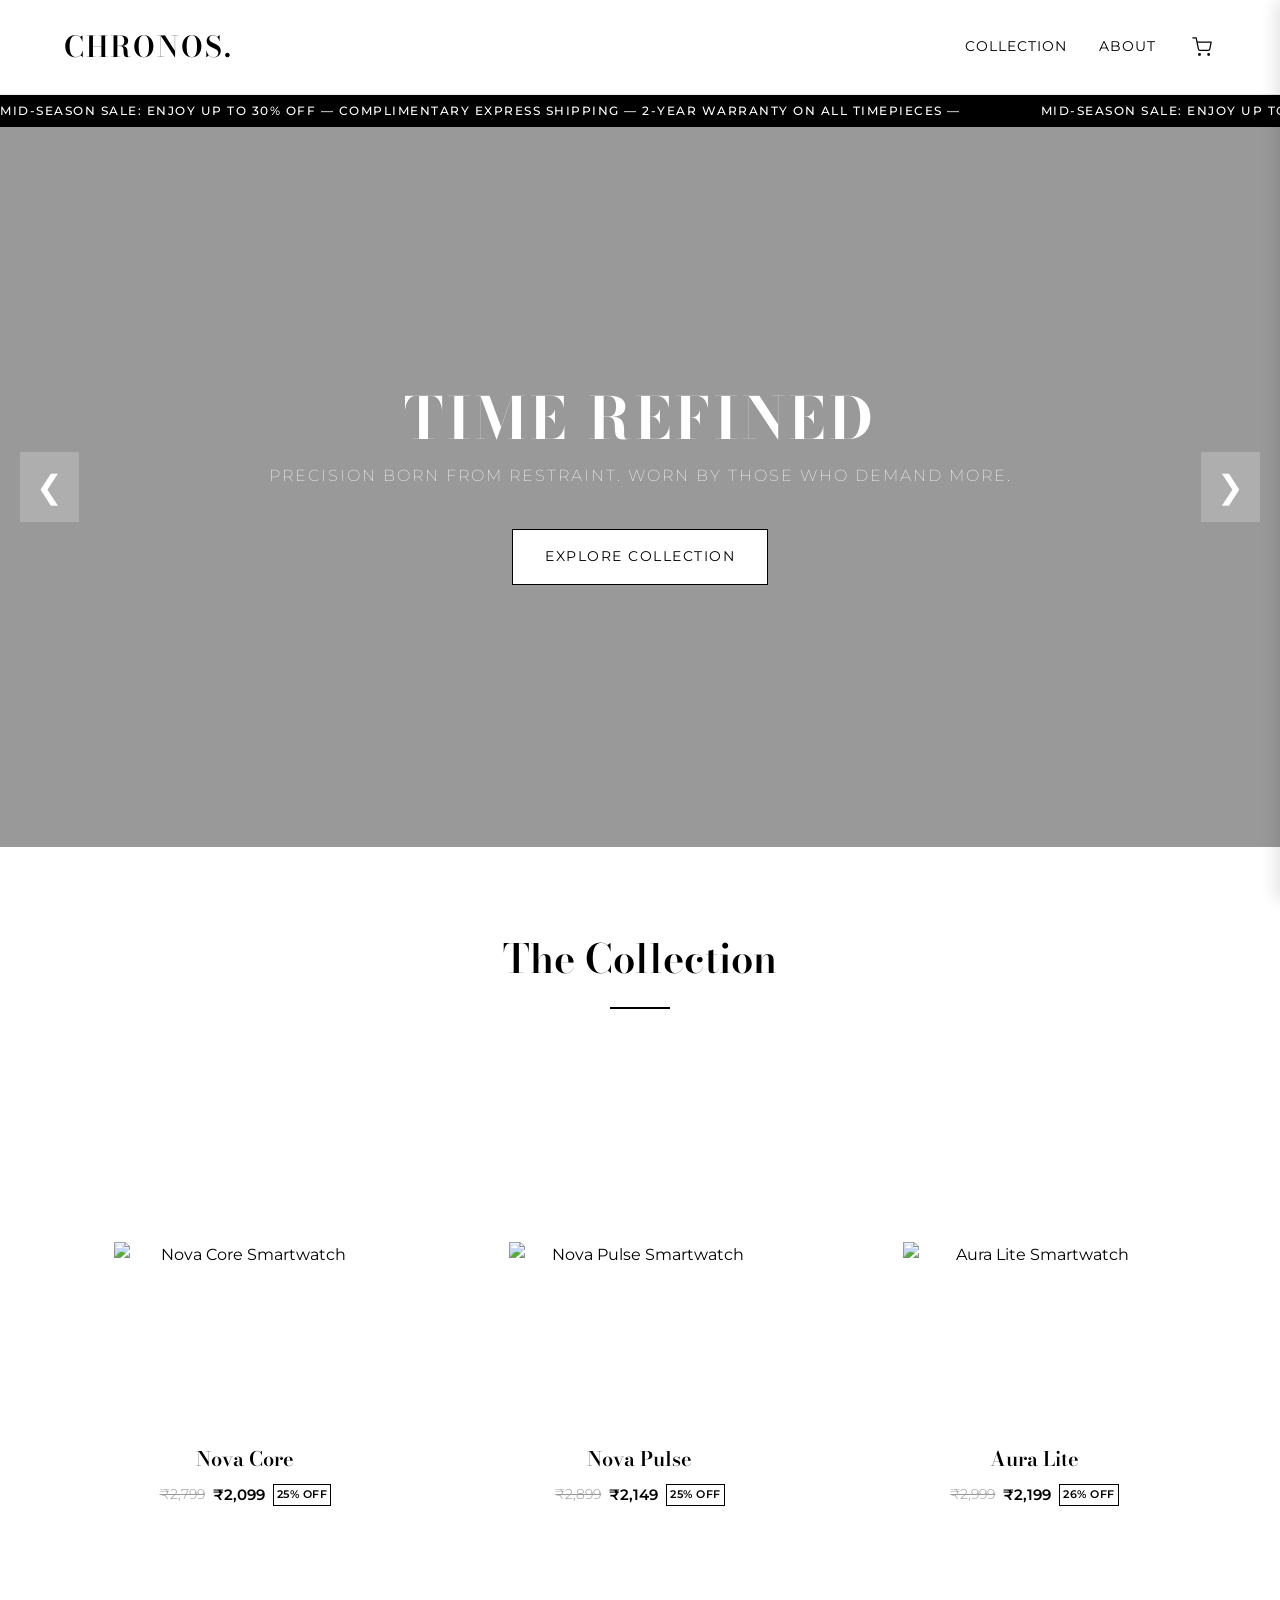
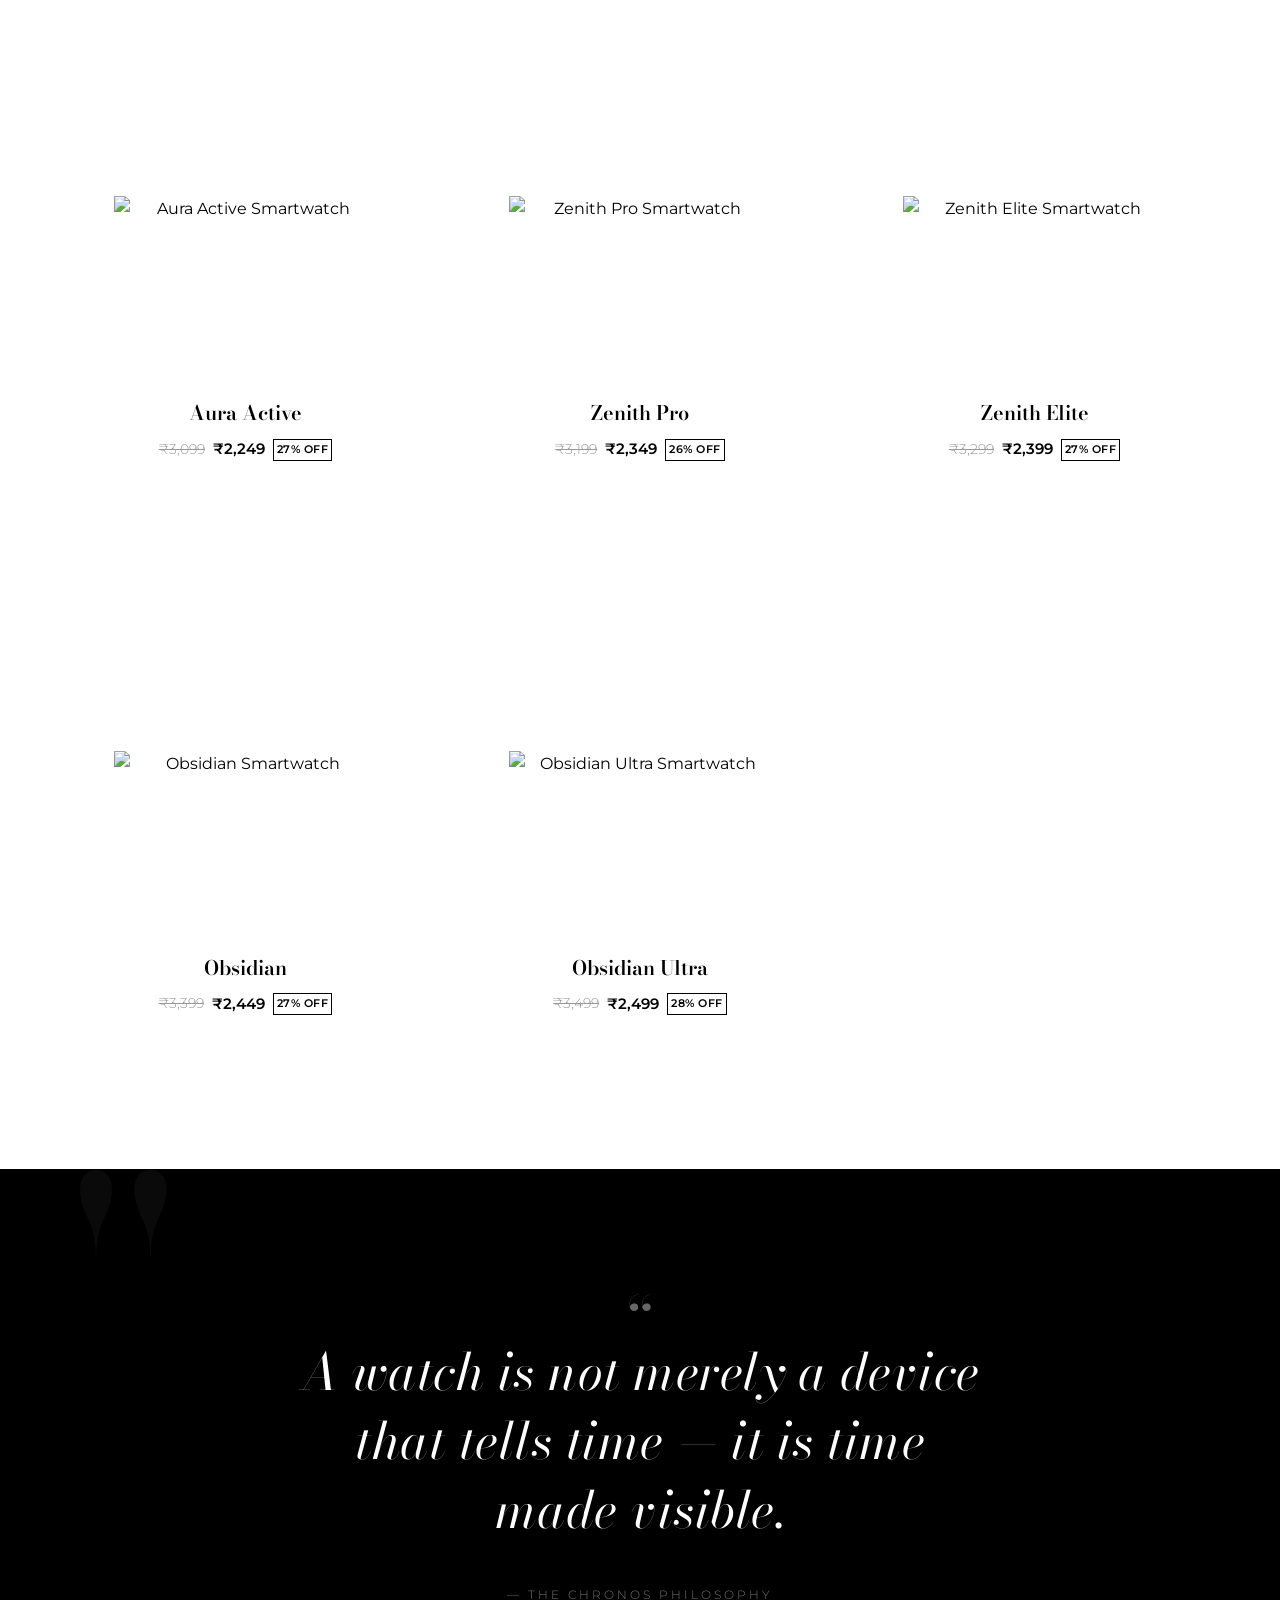
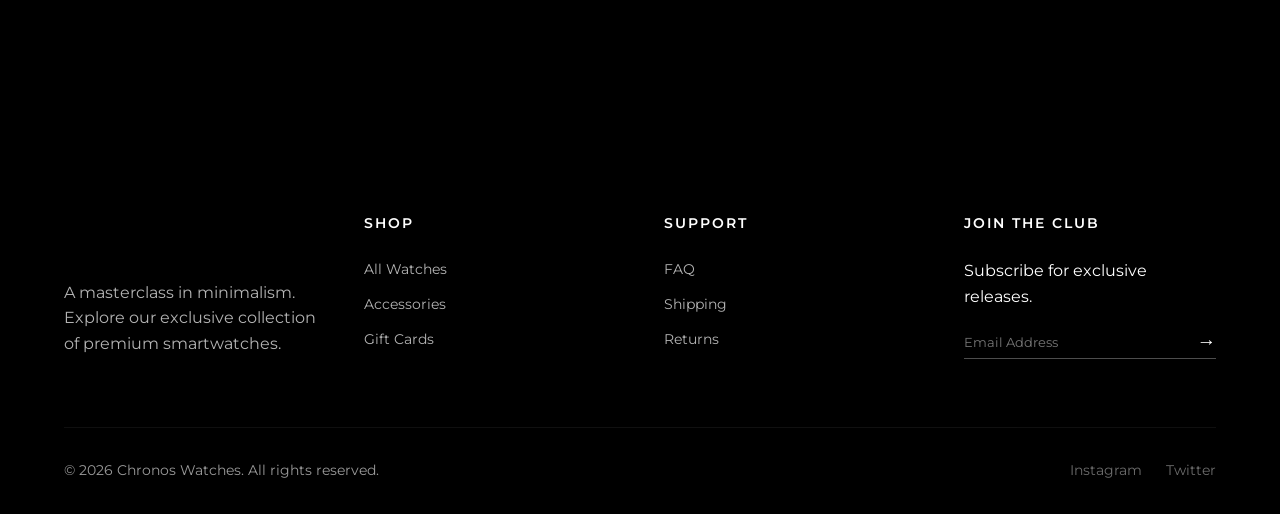
==== commit ae904a35: "side" ====
--- a/loss/index.html
+++ b/loss/index.html
@@ -20,7 +20,7 @@
         <nav class="nav">
             <a href="#collection">Collection</a>
             <a href="#about">About</a>
-            <a href="checkout.html" class="cart-btn" id="cartBtn">
+            <a href="#" class="cart-btn" id="cartBtn">
                 <div class="cart-icon-wrapper">
                     <svg xmlns="http://www.w3.org/2000/svg" width="20" height="20" viewBox="0 0 24 24" fill="none" stroke="currentColor" stroke-width="1.5" stroke-linecap="round" stroke-linejoin="round">
                         <circle cx="9" cy="21" r="1"></circle>
--- a/loss/styles.css
+++ b/loss/styles.css
@@ -1686,22 +1686,474 @@
 
 .item-savings-label {
     display: inline-block;
-    background-color: #e6f4ea;
-    color: #137333;
+    background-color: #f4f4f4;
+    color: #333;
+    padding: 3px 8px;
+    border-radius: 4px;
+    font-size: 0.75rem;
+    font-weight: 700;
+    margin-top: 0.4rem;
+    letter-spacing: 0.5px;
+}
+
+.item-loss-label {
+    display: inline-block;
+    background-color: #f4f4f4;
+    color: #333;
+    padding: 3px 8px;
+    border-radius: 4px;
+    font-size: 0.75rem;
+    font-weight: 700;
+    margin-top: 0.4rem;
+    letter-spacing: 0.5px;
+}
+
+/* --- SIDECART --- */
+.sidecart-overlay {
+    position: fixed;
+    top: 0;
+    left: 0;
+    width: 100vw;
+    height: 100vh;
+    background: rgba(0, 0, 0, 0.5);
+    z-index: 999;
+    opacity: 0;
+    pointer-events: none;
+    transition: opacity 0.3s ease;
+}
+
+.sidecart-overlay.active {
+    opacity: 1;
+    pointer-events: auto;
+}
+
+.sidecart {
+    position: fixed;
+    top: 0;
+    right: -500px;
+    width: 500px;
+    max-width: 100vw;
+    height: 100vh;
+    background-color: var(--color-white);
+    z-index: 1000;
+    transition: right 0.4s cubic-bezier(0.25, 0.46, 0.45, 0.94);
+    display: flex;
+    flex-direction: column;
+    box-shadow: -5px 0 15px rgba(0,0,0,0.1);
+}
+
+.sidecart.active {
+    right: 0;
+}
+
+.sidecart-header {
+    display: flex;
+    justify-content: space-between;
+    align-items: center;
+    padding: 1.5rem;
+    border-bottom: 1px solid #eaeaea;
+}
+
+.sidecart-header h2 {
+    font-size: 1.1rem;
+    letter-spacing: 1px;
+}
+
+.sidecart-header-actions {
+    display: flex;
+    gap: 0.5rem;
+}
+
+.icon-btn {
+    background: #f5f5f5;
+    border: none;
+    border-radius: 50%;
+    width: 36px;
+    height: 36px;
+    display: flex;
+    justify-content: center;
+    align-items: center;
+    cursor: pointer;
+    color: var(--color-black);
+    transition: background 0.2s;
+}
+
+.icon-btn:hover {
+    background: #e0e0e0;
+}
+
+.icon-btn.close {
+    background: transparent;
+}
+.icon-btn.close:hover {
+    background: #f5f5f5;
+}
+
+.sidecart-content-scroll {
+    flex: 1;
+    overflow-y: auto;
+    overflow-x: hidden;
+}
+
+.sidecart-shipping-msg {
+    padding: 1.5rem;
+    font-size: 0.85rem;
+    border-bottom: 1px solid #eaeaea;
+}
+.sidecart-shipping-msg .info-icon {
+    display: inline-flex;
+    justify-content: center;
+    align-items: center;
+    width: 14px;
+    height: 14px;
+    background: var(--color-black);
+    color: var(--color-white);
+    border-radius: 50%;
+    font-size: 0.6rem;
+    margin-left: 0.25rem;
+}
+
+.shipping-progress {
+    height: 4px;
+    background: #eaeaea;
+    border-radius: 2px;
+    margin: 1rem 0 0.5rem;
+    position: relative;
+    overflow: hidden;
+}
+
+.shipping-progress-bar {
+    position: absolute;
+    top: 0;
+    left: 0;
+    height: 100%;
+    background: #2196f3;
+    transition: width 0.3s ease;
+}
+
+.shipping-amounts {
+    display: flex;
+    justify-content: space-between;
+    font-size: 0.75rem;
+    color: #666;
+}
+
+.sidecart-reservation-msg {
+    padding: 1rem 1.5rem;
+    background: #f9f9f9;
+    font-size: 0.8rem;
+    display: flex;
+    align-items: flex-start;
+    gap: 0.5rem;
+}
+
+.sidecart-reservation-msg .info-icon {
+    flex-shrink: 0;
+    display: inline-flex;
+    justify-content: center;
+    align-items: center;
+    width: 14px;
+    height: 14px;
+    background: var(--color-black);
+    color: var(--color-white);
+    border-radius: 50%;
+    font-size: 0.6rem;
+    margin-top: 0.15rem;
+}
+
+.sidecart-items {
+    padding: 1.5rem;
+    display: flex;
+    flex-direction: column;
+    gap: 1.5rem;
+}
+
+.sidecart-item {
+    display: flex;
+    gap: 1rem;
+    position: relative;
+}
+
+.sidecart-item img {
+    width: 80px;
+    height: 80px;
+    object-fit: cover;
+    background: #f5f5f5;
+}
+
+.sidecart-item-details {
+    flex: 1;
+}
+
+.sidecart-item-badge {
+    background: #f5f5f5;
+    font-size: 0.65rem;
+    font-weight: 700;
     padding: 2px 6px;
-    border-radius: 3px;
+    display: inline-block;
+    margin-bottom: 0.25rem;
+}
+
+.sidecart-item-title {
+    font-size: 0.9rem;
+    font-weight: 600;
+    margin-bottom: 0.25rem;
+}
+
+.sidecart-item-variant {
+    font-size: 0.75rem;
+    color: #666;
+    margin-bottom: 0.5rem;
+}
+
+.sidecart-item-price-row {
+    display: flex;
+    align-items: center;
+    gap: 0.5rem;
+    margin-bottom: 1rem;
+}
+
+.sidecart-item-price {
+    font-weight: 600;
+    font-size: 0.9rem;
+}
+
+.sidecart-item-original {
+    font-size: 0.8rem;
+    color: #999;
+    text-decoration: line-through;
+}
+
+.sidecart-item-controls {
+    display: flex;
+    justify-content: space-between;
+    align-items: center;
+}
+
+.sidecart-qty {
+    display: flex;
+    align-items: center;
+    border: none;
+}
+
+.sidecart-qty button {
+    background: none;
+    border: none;
+    font-size: 1.2rem;
+    width: 24px;
+    height: 24px;
+    cursor: pointer;
+    display: flex;
+    justify-content: center;
+    align-items: center;
+}
+
+.sidecart-qty span {
+    width: 30px;
+    text-align: center;
+    font-size: 0.9rem;
+}
+
+.sidecart-item-remove {
+    position: absolute;
+    top: 0;
+    right: 0;
+    background: none;
+    border: none;
+    cursor: pointer;
+    color: #999;
+}
+
+.sidecart-item-remove:hover {
+    color: var(--color-black);
+}
+
+.sidecart-extra {
+    padding: 1.5rem;
+    background: #fbfbfb;
+    border-top: 1px solid #eaeaea;
+    border-bottom: 1px solid #eaeaea;
+}
+
+.sidecart-extra h3 {
+    font-size: 0.9rem;
+    margin-bottom: 0.25rem;
+}
+
+.sidecart-extra > p {
+    font-size: 0.8rem;
+    color: #666;
+    margin-bottom: 1rem;
+}
+
+.sidecart-extra-items {
+    display: flex;
+    gap: 1rem;
+    overflow-x: auto;
+    padding-bottom: 0.5rem;
+}
+
+.extra-item {
+    min-width: 220px;
+    background: var(--color-white);
+    padding: 0.75rem;
+    display: flex;
+    gap: 0.75rem;
+    align-items: center;
+    box-shadow: 0 2px 5px rgba(0,0,0,0.05);
+}
+
+.extra-item img {
+    width: 60px;
+    height: 60px;
+    object-fit: cover;
+    background: #f5f5f5;
+}
+
+.extra-info {
+    flex: 1;
+}
+
+.extra-info .sale-badge {
+    font-size: 0.6rem;
+    font-weight: 700;
+    background: #f5f5f5;
+    padding: 2px 4px;
+    display: inline-block;
+    margin-bottom: 0.25rem;
+}
+
+.extra-info h4 {
+    font-size: 0.8rem;
+    margin-bottom: 0.25rem;
+}
+
+.extra-info .price {
+    font-size: 0.8rem;
+    font-weight: 600;
+}
+
+.extra-info .original {
+    font-size: 0.7rem;
+    color: #999;
+    text-decoration: line-through;
+    margin-left: 0.25rem;
+}
+
+.add-extra-btn {
+    background: none;
+    border: none;
     font-size: 0.75rem;
     font-weight: 600;
-    margin-top: 0.4rem;
-}
-
-.item-loss-label {
-    display: inline-block;
-    background-color: #fce8e6;
-    color: #c5221f;
-    padding: 2px 6px;
-    border-radius: 3px;
+    cursor: pointer;
+}
+
+.sidecart-footer {
+    padding: 1.5rem;
+    background: var(--color-white);
+}
+
+.sidecart-discount {
+    margin-bottom: 1.5rem;
+}
+
+.sidecart-discount h4 {
+    font-size: 0.85rem;
+    margin-bottom: 0.75rem;
+}
+
+.discount-input-group {
+    display: flex;
+    gap: 1rem;
+    margin-bottom: 0.5rem;
+}
+
+.discount-input-group input {
+    flex: 1;
+    padding: 0.75rem;
+    border: 1px solid #ccc;
+    font-family: var(--font-body);
+}
+
+.discount-input-group button {
+    margin-top: 0;
+    width: auto;
+    padding: 0 1.5rem;
+    border-radius: 30px;
+}
+
+.gift-card-info {
     font-size: 0.75rem;
+    color: #666;
+    display: flex;
+    align-items: center;
+    gap: 0.25rem;
+}
+
+.gift-card-info .info-icon {
+    display: inline-flex;
+    justify-content: center;
+    align-items: center;
+    width: 12px;
+    height: 12px;
+    background: var(--color-black);
+    color: var(--color-white);
+    border-radius: 50%;
+    font-size: 0.5rem;
+}
+
+.sidecart-summary {
+    margin-bottom: 1.5rem;
+}
+
+.sidecart-summary h4 {
+    font-size: 0.9rem;
+    margin-bottom: 1rem;
+}
+
+.summary-row {
+    display: flex;
+    justify-content: space-between;
+    font-size: 0.9rem;
+    margin-bottom: 0.75rem;
+    color: #333;
+}
+
+.summary-row.total-row {
+    font-weight: 700;
+    font-size: 1rem;
+    color: var(--color-black);
+    margin-top: 1rem;
+    padding-top: 1rem;
+    border-top: 1px solid #eaeaea;
+}
+
+.btn-checkout {
+    display: flex;
+    justify-content: center;
+    align-items: center;
+    gap: 0.5rem;
+    border-radius: 30px;
+    padding: 1.2rem;
     font-weight: 600;
-    margin-top: 0.4rem;
-}
+}
+
+.payment-icons {
+    display: flex;
+    justify-content: center;
+    gap: 0.5rem;
+    margin-top: 1rem;
+}
+
+.payment-icon {
+    color: #fff;
+    font-size: 0.6rem;
+    padding: 4px 8px;
+    border-radius: 2px;
+    font-weight: bold;
+}
+.payment-icon.visa { background: #1a1f71; }
+.payment-icon.mc { background: #eb001b; }
+.payment-icon.amex { background: #002663; }
+.payment-icon.pp { background: #003087; }
+.payment-icon.ap { background: #000; }
